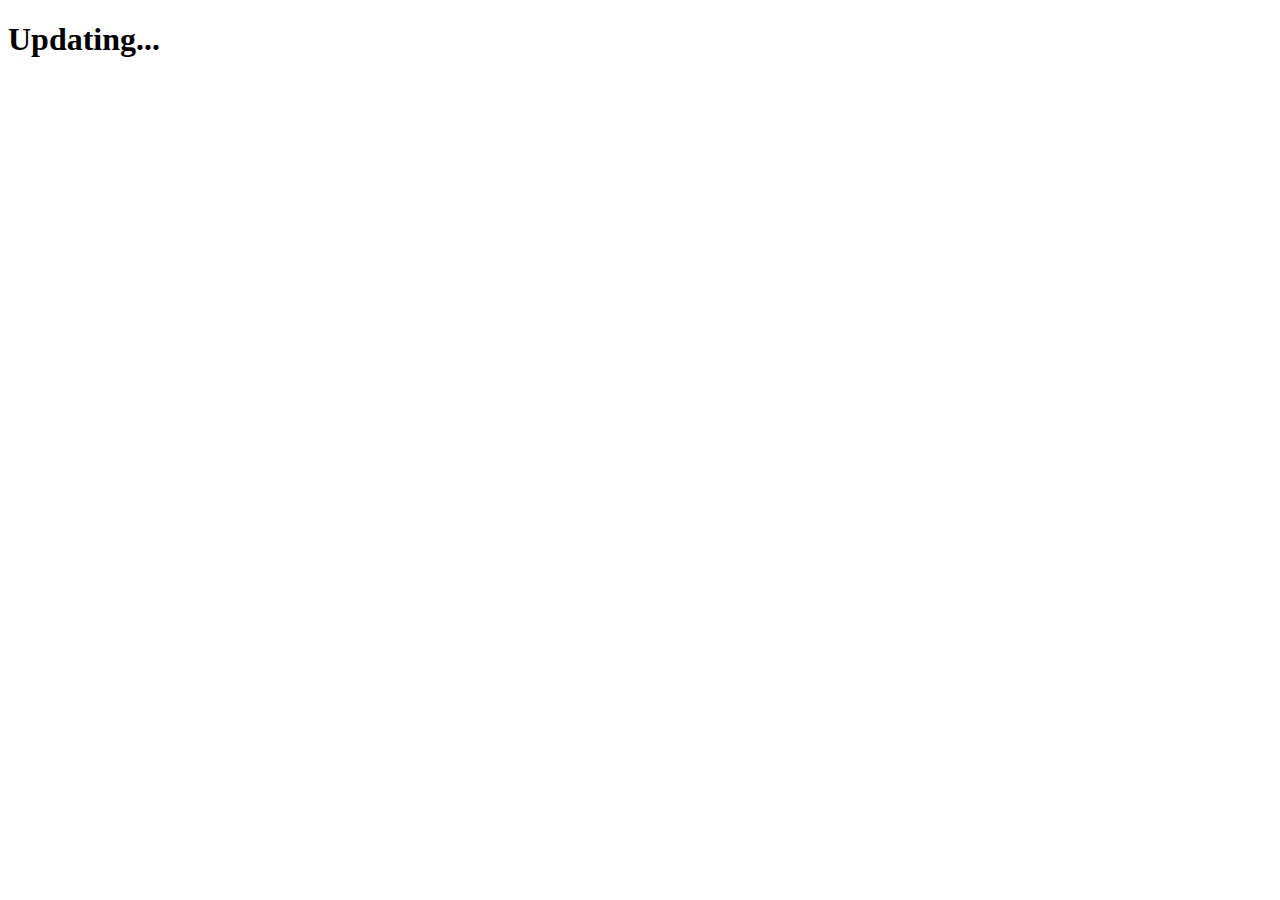
==== skill.html @ eedf5e10 "Working on page redirecting" ====
<!DOCTYPE html>
<html lang="en">
<head>
    <meta charset="UTF-8">
    <meta http-equiv="X-UA-Compatible" content="IE=edge">
    <meta name="viewport" content="width=device-width, initial-scale=1.0">
    <title>Document</title>
</head>
<body>
    <div class="section">
        <h1>Updating...</h1> 
    </div>
</body>
</html>
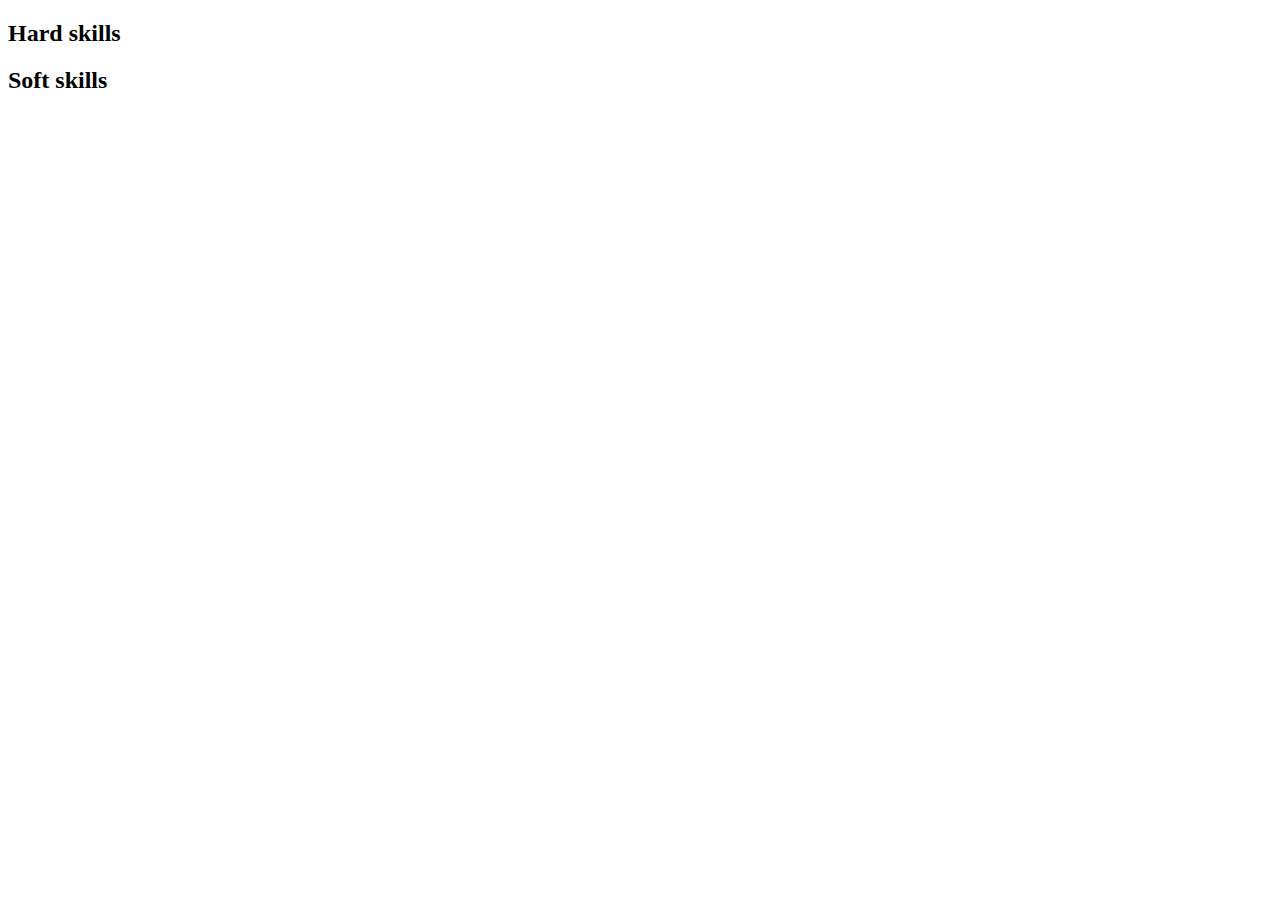
==== commit 28a7a219: "Arrange files into folders" ====
--- a/skill.html
+++ b/skill.html
@@ -4,11 +4,16 @@
     <meta charset="UTF-8">
     <meta http-equiv="X-UA-Compatible" content="IE=edge">
     <meta name="viewport" content="width=device-width, initial-scale=1.0">
-    <title>Document</title>
+    <title>My skill</title>
+    <link rel="stylesheet" href="css/skill.css">
 </head>
 <body>
-    <div class="section">
-        <h1>Updating...</h1> 
+    <div class="firstSection">
+        <h2>Hard skills</h2>
+    </div>
+
+    <div class="secondSection">
+        <h2>Soft skills</h2>
     </div>
 </body>
 </html>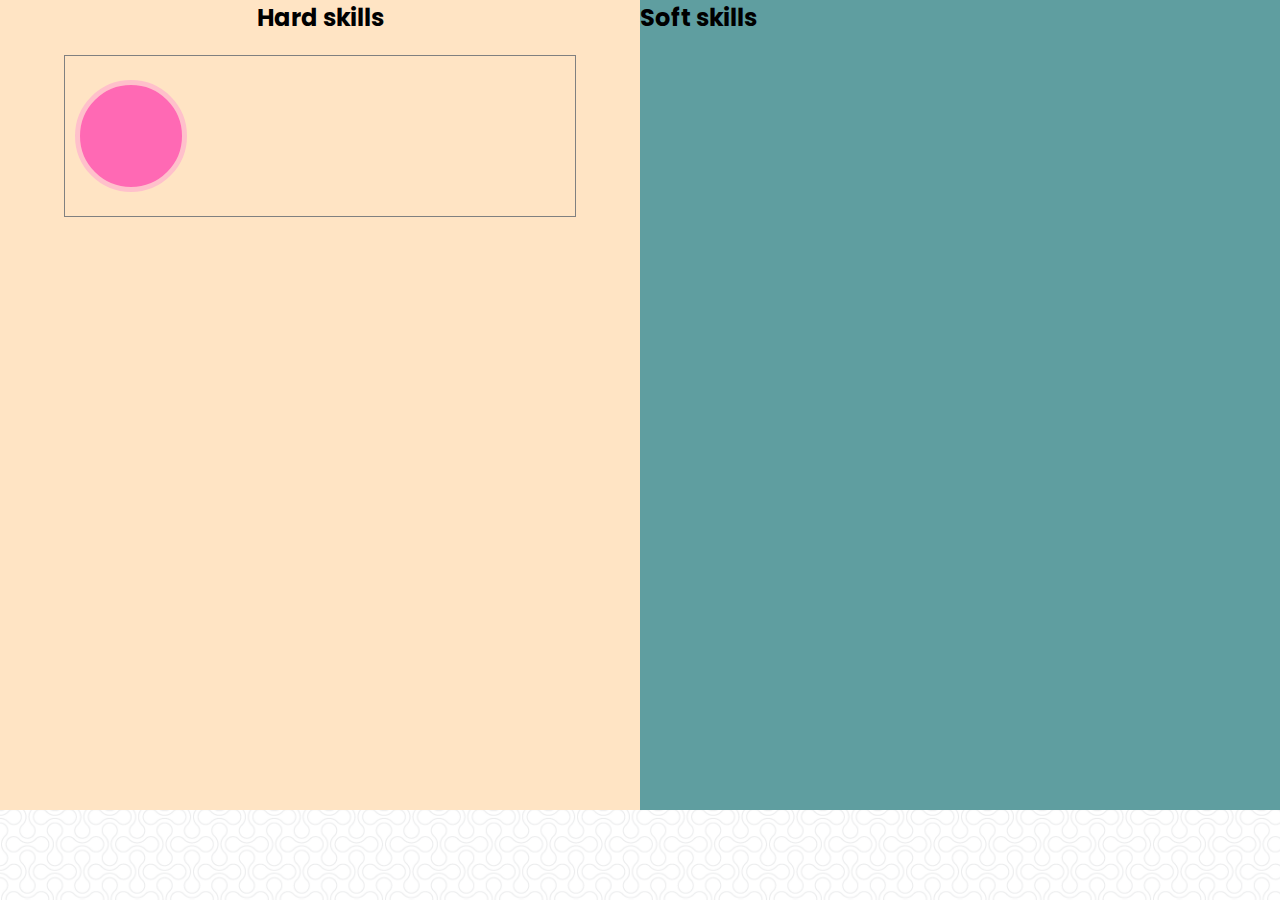
==== commit b8ec245f: "Problem with css" ====
--- a/skill.html
+++ b/skill.html
@@ -6,10 +6,18 @@
     <meta name="viewport" content="width=device-width, initial-scale=1.0">
     <title>My skill</title>
     <link rel="stylesheet" href="css/skill.css">
+    <link rel="stylesheet" src="https://cdnjs.cloudflare.com/ajax/libs/font-awesome/5.14.0/css/all.min.css" integrity="sha512-1PKOgIY59xJ8Co8+NE6FZ+LOAZKjy+KY8iq0G4B3CyeY6wYHN3yt9PW0XpSriVlkMXe40PTKnXrLnZ9+fkDaog==" crossorigin="anonymous" />
 </head>
 <body>
     <div class="firstSection">
         <h2>Hard skills</h2>
+
+        <div class="box">
+            <div class="circle">
+                <span class="fas fa-js"></span>
+            </div>
+        </div>
+
     </div>
 
     <div class="secondSection">
--- a/css/skill.css
+++ b/css/skill.css
@@ -0,0 +1,64 @@
+@import url('https://fonts.googleapis.com/css2?family=Poppins:wght@400;600;700&display=swap');
+
+*{
+    box-sizing: border-box;
+    margin: 0;
+    padding: 0;
+}
+
+body{
+    background-color: rgb(7, 0, 17);
+    background-image: url("../media/double-bubble-outline.png");
+
+    width: 100%;
+
+    display: flex;
+    flex-direction: column;
+
+    font-family: Poppins;
+}
+
+.firstSection{
+    height: 90vh;
+    background-color: bisque;
+    display: flex;
+    flex-direction: column;
+    align-items: center;
+}
+
+.firstSection .box{
+    width: 80%;
+    height: 20%;
+    margin: 20px;
+    display: flex;
+    flex-direction: row;
+    align-items: center;
+    border: solid 1px grey;
+    padding: 10px;
+}
+
+.firstSection .box .circle{
+    height: 80%;
+    aspect-ratio: 1;
+    border-radius: 50%;
+    background-color: hotpink;
+    border: solid 5px pink;
+    margin-right: 10px;
+    display: flex;
+    justify-content: center;
+    align-items: center;
+}
+
+.secondSection{
+    height: 90vh;
+    background-color: cadetblue;
+}
+
+
+@media screen and (min-width: 900px) {
+    body{
+        background-size: 30%;
+        display: grid;
+        grid-template-columns: 1fr 1fr;
+    }
+}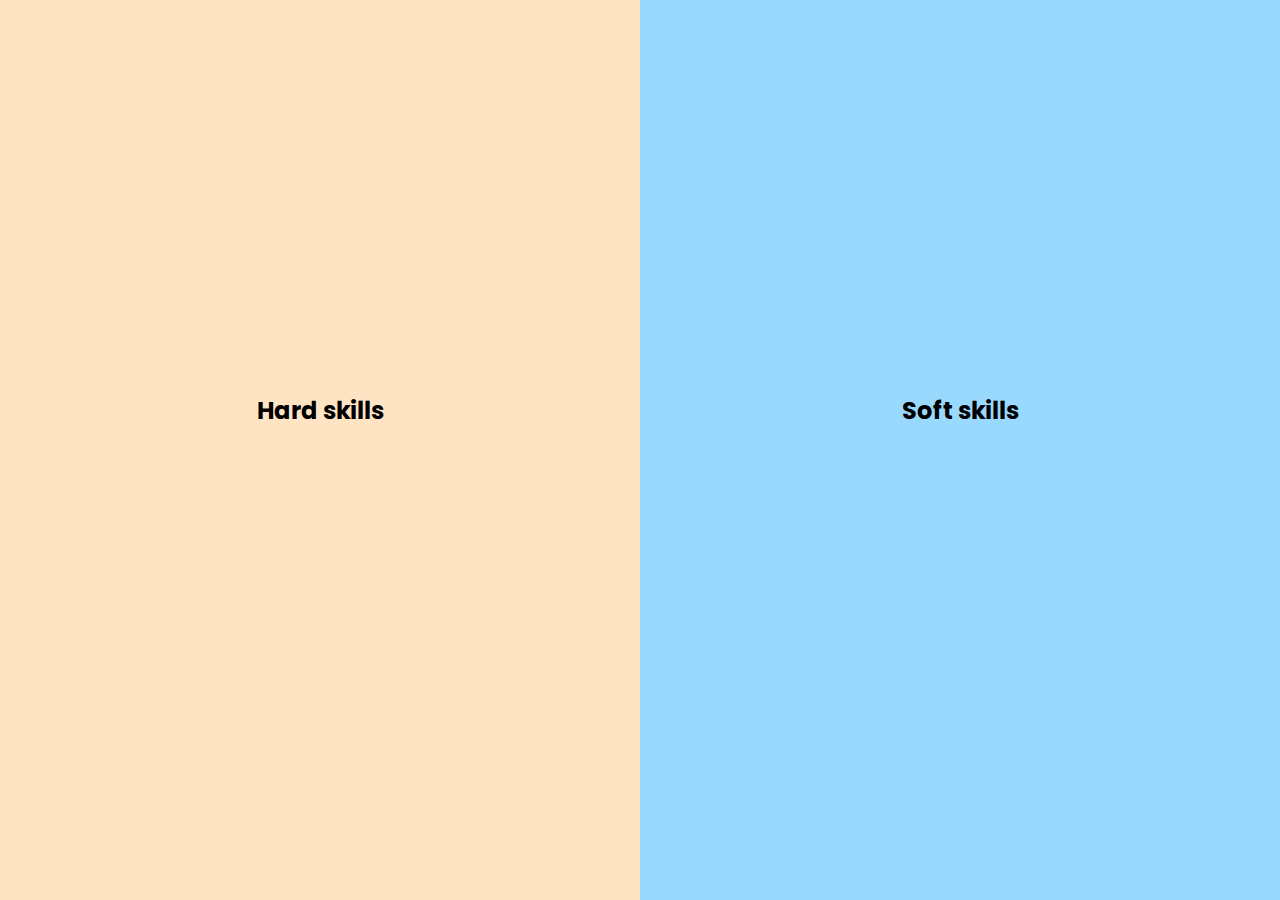
==== commit 51734e8b: "Working on MySkill page" ====
--- a/skill.html
+++ b/skill.html
@@ -6,7 +6,7 @@
     <meta name="viewport" content="width=device-width, initial-scale=1.0">
     <title>My skill</title>
     <link rel="stylesheet" href="css/skill.css">
-    <link rel="stylesheet" src="https://cdnjs.cloudflare.com/ajax/libs/font-awesome/5.14.0/css/all.min.css" integrity="sha512-1PKOgIY59xJ8Co8+NE6FZ+LOAZKjy+KY8iq0G4B3CyeY6wYHN3yt9PW0XpSriVlkMXe40PTKnXrLnZ9+fkDaog==" crossorigin="anonymous" />
+    <link rel="stylesheet" href="https://cdnjs.cloudflare.com/ajax/libs/font-awesome/5.15.3/css/all.min.css" integrity="sha512-iBBXm8fW90+nuLcSKlbmrPcLa0OT92xO1BIsZ+ywDWZCvqsWgccV3gFoRBv0z+8dLJgyAHIhR35VZc2oM/gI1w==" crossorigin="anonymous" referrerpolicy="no-referrer" />
 </head>
 <body>
     <div class="firstSection">
@@ -14,14 +14,182 @@
 
         <div class="box">
             <div class="circle">
-                <span class="fas fa-js"></span>
+                <i class="fab fa-html5 fa-inverse fa-3x"></i>
+            </div>
+
+            <div class="smallerBox">
+                <h3>HTML</h3>
+                <div class="starContainer">
+                    <i class="fa fa-star fa-2x"></i>
+                    <i class="fa fa-star fa-2x"></i>
+                    <i class="fa fa-star fa-2x"></i>
+                    <i class="fa fa-star fa-2x"></i>
+                    <i class="fa fa-star fa-2x"></i>
+                </div>
+            </div>
+        </div>
+
+        <div class="box">
+            <div class="circle">
+                <i class="fab fa-css3-alt fa-inverse fa-3x"></i>
+            </div>
+
+            <div class="smallerBox">
+                <h3>CSS</h3>
+                <div class="starContainer">
+                    <i class="fa fa-star fa-2x"></i>
+                    <i class="fa fa-star fa-2x"></i>
+                    <i class="fa fa-star fa-2x"></i>
+                    <i class="fa fa-star fa-2x"></i>
+                    <i class="fa fa-star fa-2x"></i>
+                </div>
+            </div>
+        </div>
+
+        <div class="box">
+            <div class="circle">
+                <i class="fab fa-js-square fa-inverse fa-3x"></i>
+            </div>
+
+            <div class="smallerBox">
+                <h3>Javascript</h3>
+                <div class="starContainer">
+                    <i class="fa fa-star fa-2x"></i>
+                    <i class="fa fa-star fa-2x"></i>
+                    <i class="fa fa-star fa-2x"></i>
+                    <i class="fa fa-star fa-2x"></i>
+                    <i class="fa fa-star fa-2x"></i>
+                </div>
+            </div>
+        </div>
+
+        <div class="box">
+            <div class="circle">
+                <i class="fa fa-cogs fa-inverse fa-2x"></i>
+            </div>
+
+            <div class="smallerBox">
+                <h3>Logical thinking</h3>
+                <div class="starContainer">
+                    <i class="fa fa-star fa-2x"></i>
+                    <i class="fa fa-star fa-2x"></i>
+                    <i class="fa fa-star fa-2x"></i>
+                    <i class="fa fa-star fa-2x"></i>
+                    <i class="fa fa-star fa-2x"></i>
+                </div>
+            </div>
+        </div>
+
+        <div class="box">
+            <div class="circle">
+                <i class="fab fa-react fa-inverse fa-3x"></i>
+            </div>
+
+            <div class="smallerBox">
+                <h3>ReactJS</h3>
+                <div class="starContainer">
+                    <i class="fa fa-star fa-2x"></i>
+                    <i class="fa fa-star fa-2x"></i>
+                    <i class="fa fa-star fa-2x"></i>
+                    <i class="fa fa-star fa-2x"></i>
+                    <i class="fa fa-star fa-2x"></i>
+                </div>
             </div>
         </div>
 
     </div>
 
+    <!--/////////////////////////////////////-->
     <div class="secondSection">
         <h2>Soft skills</h2>
+
+        <div class="box">
+            <div class="circle">
+                <i class="fab fa-html5 fa-inverse fa-3x"></i>
+            </div>
+
+            <div class="smallerBox">
+                <h3>HTML</h3>
+                <div class="starContainer">
+                    <i class="fa fa-star fa-2x"></i>
+                    <i class="fa fa-star fa-2x"></i>
+                    <i class="fa fa-star fa-2x"></i>
+                    <i class="fa fa-star fa-2x"></i>
+                    <i class="fa fa-star fa-2x"></i>
+                </div>
+            </div>
+        </div>
+
+        <div class="box">
+            <div class="circle">
+                <i class="fab fa-css3-alt fa-inverse fa-3x"></i>
+            </div>
+
+            <div class="smallerBox">
+                <h3>CSS</h3>
+                <div class="starContainer">
+                    <i class="fa fa-star fa-2x"></i>
+                    <i class="fa fa-star fa-2x"></i>
+                    <i class="fa fa-star fa-2x"></i>
+                    <i class="fa fa-star fa-2x"></i>
+                    <i class="fa fa-star fa-2x"></i>
+                </div>
+            </div>
+        </div>
+
+        <div class="box">
+            <div class="circle">
+                <i class="fab fa-js-square fa-inverse fa-3x"></i>
+            </div>
+
+            <div class="smallerBox">
+                <h3>Javascript</h3>
+                <div class="starContainer">
+                    <i class="fa fa-star fa-2x"></i>
+                    <i class="fa fa-star fa-2x"></i>
+                    <i class="fa fa-star fa-2x"></i>
+                    <i class="fa fa-star fa-2x"></i>
+                    <i class="fa fa-star fa-2x"></i>
+                </div>
+            </div>
+        </div>
+
+        <div class="box">
+            <div class="circle">
+                <i class="fa fa-cogs fa-inverse fa-2x"></i>
+            </div>
+
+            <div class="smallerBox">
+                <h3>Logical thinking</h3>
+                <div class="starContainer">
+                    <i class="fa fa-star fa-2x"></i>
+                    <i class="fa fa-star fa-2x"></i>
+                    <i class="fa fa-star fa-2x"></i>
+                    <i class="fa fa-star fa-2x"></i>
+                    <i class="fa fa-star fa-2x"></i>
+                </div>
+            </div>
+        </div>
+
+        <div class="box">
+            <div class="circle">
+                <i class="fab fa-react fa-inverse fa-3x"></i>
+            </div>
+
+            <div class="smallerBox">
+                <h3>ReactJS</h3>
+                <div class="starContainer">
+                    <i class="fa fa-star fa-2x"></i>
+                    <i class="fa fa-star fa-2x"></i>
+                    <i class="fa fa-star fa-2x"></i>
+                    <i class="fa fa-star fa-2x"></i>
+                    <i class="fa fa-star fa-2x"></i>
+                </div>
+            </div>
+        </div>
+
     </div>
+
+
 </body>
 </html>--- a/css/skill.css
+++ b/css/skill.css
@@ -19,26 +19,43 @@
 }
 
 .firstSection{
-    height: 90vh;
     background-color: bisque;
     display: flex;
     flex-direction: column;
     align-items: center;
+    padding-bottom: 50px;
 }
 
-.firstSection .box{
-    width: 80%;
-    height: 20%;
-    margin: 20px;
+.secondSection{
+    background-color:rgb(153, 217, 253);
+    display: flex;
+    flex-direction: column;
+    align-items: center;
+    padding-bottom: 50px;
+}
+
+h2{
+    margin: 30px 0px 60px 0px;
+}
+
+.box{
+    width: 85%;
+    border: solid 1px grey;
     display: flex;
     flex-direction: row;
-    align-items: center;
-    border: solid 1px grey;
-    padding: 10px;
+    justify-content: space-evenly;
+    margin-bottom: 20px;
 }
 
-.firstSection .box .circle{
-    height: 80%;
+.box .smallerBox{
+    display: flex;
+    justify-content: center;
+    flex-direction: column;
+    height: inherit;
+}
+
+.box .circle{
+    width: 25%;
     aspect-ratio: 1;
     border-radius: 50%;
     background-color: hotpink;
@@ -49,11 +66,11 @@
     align-items: center;
 }
 
-.secondSection{
-    height: 90vh;
-    background-color: cadetblue;
+@media screen and (min-width: 540px) {
+    .box .circle{
+        width: 18%;
+    }
 }
-
 
 @media screen and (min-width: 900px) {
     body{
@@ -61,4 +78,31 @@
         display: grid;
         grid-template-columns: 1fr 1fr;
     }
+
+    .firstSection, .secondSection{
+        height: 100vh;
+        display: flex;
+        justify-content: center;
+        align-items: center;
+    }
+
+    .box{
+        display: none;
+    }
+    
+    h2{
+        width: 65%;
+        height: 200px;
+        display:flex;
+        justify-content: center;
+        align-items: center;
+        border-radius: 50px;
+        cursor: pointer;
+        transition: ease-in .2s;
+    }
+
+    h2:hover{
+        color: red;
+        box-shadow: 0 0 10px rgb(255, 159, 175), 0 0 40px rgb(255, 159, 175), 0 0 80px rgb(255, 159, 175);
+    }
 }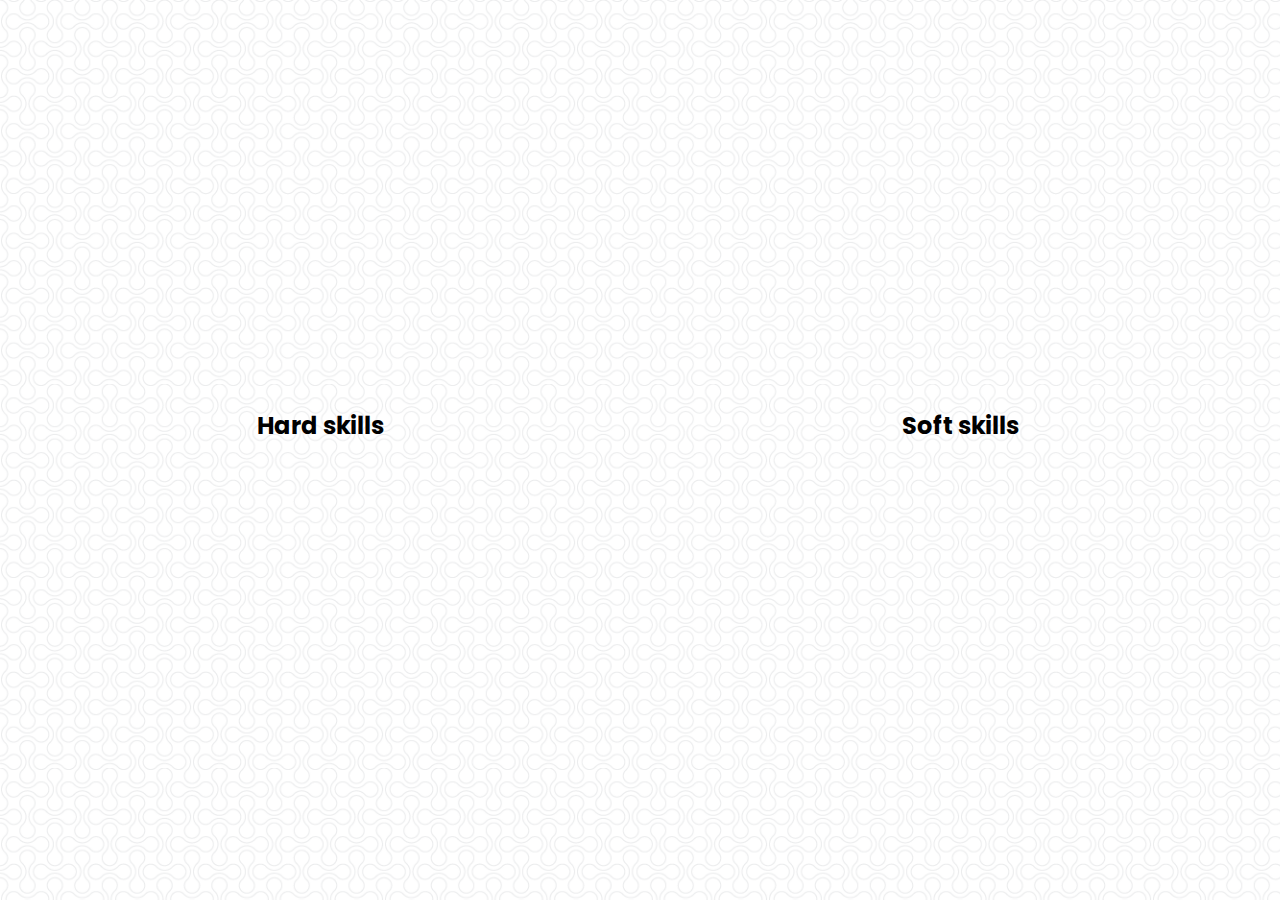
==== commit c5db6acc: "Update skill.html" ====
--- a/skill.html
+++ b/skill.html
@@ -8,11 +8,11 @@
     <link rel="stylesheet" href="css/skill.css">
     <link rel="stylesheet" href="https://cdnjs.cloudflare.com/ajax/libs/font-awesome/5.15.3/css/all.min.css" integrity="sha512-iBBXm8fW90+nuLcSKlbmrPcLa0OT92xO1BIsZ+ywDWZCvqsWgccV3gFoRBv0z+8dLJgyAHIhR35VZc2oM/gI1w==" crossorigin="anonymous" referrerpolicy="no-referrer" />
 </head>
-<body>
-    <div class="firstSection">
-        <h2>Hard skills</h2>
+<body onload="colorStar()">
+    <div class="firstSection" id="hardSection">
+        <h2 id="hardSkillButton">Hard skills</h2>
 
-        <div class="box">
+        <div class="box boxLeft">
             <div class="circle">
                 <i class="fab fa-html5 fa-inverse fa-3x"></i>
             </div>
@@ -20,7 +20,75 @@
             <div class="smallerBox">
                 <h3>HTML</h3>
                 <div class="starContainer">
+                    <i class="fa fa-star fa-2x active active1"></i>
+                    <i class="fa fa-star fa-2x active active2"></i>
+                    <i class="fa fa-star fa-2x active active3"></i>
+                    <i class="fa fa-star fa-2x active active4"></i>
                     <i class="fa fa-star fa-2x"></i>
+                </div>
+            </div>
+        </div>
+
+        <div class="box boxLeft">
+            <div class="circle">
+                <i class="fab fa-css3-alt fa-inverse fa-3x"></i>
+            </div>
+
+            <div class="smallerBox">
+                <h3>CSS</h3>
+                <div class="starContainer">
+                    <i class="fa fa-star fa-2x active active1"></i>
+                    <i class="fa fa-star fa-2x active active2"></i>
+                    <i class="fa fa-star fa-2x active active3"></i>
+                    <i class="fa fa-star fa-2x active active4"></i>
+                    <i class="fa fa-star fa-2x"></i>
+                </div>
+            </div>
+        </div>
+
+        <div class="box boxLeft">
+            <div class="circle">
+                <i class="fab fa-js-square fa-inverse fa-3x"></i>
+            </div>
+
+            <div class="smallerBox">
+                <h3>Javascript</h3>
+                <div class="starContainer">
+                    <i class="fa fa-star fa-2x active active1"></i>
+                    <i class="fa fa-star fa-2x active active2"></i>
+                    <i class="fa fa-star fa-2x active active3"></i>
+                    <i class="fa fa-star fa-2x"></i>
+                    <i class="fa fa-star fa-2x"></i>
+                </div>
+            </div>
+        </div>
+
+        <div class="box boxLeft">
+            <div class="circle">
+                <i class="fa fa-cogs fa-inverse fa-2x"></i>
+            </div>
+
+            <div class="smallerBox">
+                <h3>Logical thinking</h3>
+                <div class="starContainer">
+                    <i class="fa fa-star fa-2x active active1"></i>
+                    <i class="fa fa-star fa-2x active active2"></i>
+                    <i class="fa fa-star fa-2x active active3"></i>
+                    <i class="fa fa-star fa-2x active active4"></i>
+                    <i class="fa fa-star fa-2x"></i>
+                </div>
+            </div>
+        </div>
+
+        <div class="box boxLeft">
+            <div class="circle">
+                <i class="fab fa-react fa-inverse fa-3x"></i>
+            </div>
+
+            <div class="smallerBox">
+                <h3>ReactJS</h3>
+                <div class="starContainer">
+                    <i class="fa fa-star fa-2x active active1"></i>
                     <i class="fa fa-star fa-2x"></i>
                     <i class="fa fa-star fa-2x"></i>
                     <i class="fa fa-star fa-2x"></i>
@@ -28,168 +96,102 @@
                 </div>
             </div>
         </div>
+        
+        <a href="" class="viewMore">See more about my projects!</a>
 
-        <div class="box">
+    </div>
+
+    <!--/////////////////////////////////////-->
+    <div class="secondSection" id="softSection">
+        <h2 id="softSkillButton">Soft skills</h2>
+
+        <div class="box boxRight">
             <div class="circle">
-                <i class="fab fa-css3-alt fa-inverse fa-3x"></i>
+                <i class="fa fa-language fa-inverse fa-2x"></i>
             </div>
 
             <div class="smallerBox">
-                <h3>CSS</h3>
+                <h3>English</h3>
                 <div class="starContainer">
-                    <i class="fa fa-star fa-2x"></i>
-                    <i class="fa fa-star fa-2x"></i>
-                    <i class="fa fa-star fa-2x"></i>
-                    <i class="fa fa-star fa-2x"></i>
+                    <i class="fa fa-star fa-2x active active1"></i>
+                    <i class="fa fa-star fa-2x active active2"></i>
+                    <i class="fa fa-star fa-2x active active3"></i>
+                    <i class="fa fa-star fa-2x active active4"></i>
+                    <i class="fa fa-star fa-2x active active5"></i>
+                </div>
+            </div>
+        </div>
+
+        <div class="box boxRight">
+            <div class="circle">
+                <i class="fa fa-users fa-inverse fa-2x"></i>
+            </div>
+
+            <div class="smallerBox">
+                <h3>Teamwork</h3>
+                <div class="starContainer">
+                    <i class="fa fa-star fa-2x active active1"></i>
+                    <i class="fa fa-star fa-2x active active2"></i>
+                    <i class="fa fa-star fa-2x active active3"></i>
+                    <i class="fa fa-star fa-2x active active4"></i>
                     <i class="fa fa-star fa-2x"></i>
                 </div>
             </div>
         </div>
 
-        <div class="box">
+        <div class="box boxRight">
             <div class="circle">
-                <i class="fab fa-js-square fa-inverse fa-3x"></i>
+                <i class="fa fa-comments fa-inverse fa-2x"></i>
             </div>
 
             <div class="smallerBox">
-                <h3>Javascript</h3>
+                <h3>Communication</h3>
                 <div class="starContainer">
-                    <i class="fa fa-star fa-2x"></i>
-                    <i class="fa fa-star fa-2x"></i>
-                    <i class="fa fa-star fa-2x"></i>
-                    <i class="fa fa-star fa-2x"></i>
+                    <i class="fa fa-star fa-2x active active1"></i>
+                    <i class="fa fa-star fa-2x active active2"></i>
+                    <i class="fa fa-star fa-2x active active3"></i>
+                    <i class="fa fa-star fa-2x active active4"></i>
                     <i class="fa fa-star fa-2x"></i>
                 </div>
             </div>
         </div>
 
-        <div class="box">
+        <div class="box boxRight">
             <div class="circle">
-                <i class="fa fa-cogs fa-inverse fa-2x"></i>
+                <i class="fa fa-question-circle fa-inverse fa-2x"></i>
             </div>
 
             <div class="smallerBox">
-                <h3>Logical thinking</h3>
+                <h3>Problem solving</h3>
                 <div class="starContainer">
-                    <i class="fa fa-star fa-2x"></i>
-                    <i class="fa fa-star fa-2x"></i>
-                    <i class="fa fa-star fa-2x"></i>
-                    <i class="fa fa-star fa-2x"></i>
+                    <i class="fa fa-star fa-2x active active1"></i>
+                    <i class="fa fa-star fa-2x active active2"></i>
+                    <i class="fa fa-star fa-2x active active3"></i>
+                    <i class="fa fa-star fa-2x active active4"></i>
                     <i class="fa fa-star fa-2x"></i>
                 </div>
             </div>
         </div>
 
-        <div class="box">
+        <div class="box boxRight">
             <div class="circle">
-                <i class="fab fa-react fa-inverse fa-3x"></i>
+                <i class="fa fa-lightbulb fa-inverse fa-2x"></i>
             </div>
 
             <div class="smallerBox">
-                <h3>ReactJS</h3>
+                <h3>Creativity</h3>
                 <div class="starContainer">
-                    <i class="fa fa-star fa-2x"></i>
-                    <i class="fa fa-star fa-2x"></i>
-                    <i class="fa fa-star fa-2x"></i>
-                    <i class="fa fa-star fa-2x"></i>
+                    <i class="fa fa-star fa-2x active active1"></i>
+                    <i class="fa fa-star fa-2x active active2"></i>
+                    <i class="fa fa-star fa-2x active active3"></i>
+                    <i class="fa fa-star fa-2x active active4"></i>
                     <i class="fa fa-star fa-2x"></i>
                 </div>
             </div>
         </div>
+    </div>
+</body>
 
-    </div>
+<script src="js/skill.js"></script>
 
-    <!--/////////////////////////////////////-->
-    <div class="secondSection">
-        <h2>Soft skills</h2>
-
-        <div class="box">
-            <div class="circle">
-                <i class="fab fa-html5 fa-inverse fa-3x"></i>
-            </div>
-
-            <div class="smallerBox">
-                <h3>HTML</h3>
-                <div class="starContainer">
-                    <i class="fa fa-star fa-2x"></i>
-                    <i class="fa fa-star fa-2x"></i>
-                    <i class="fa fa-star fa-2x"></i>
-                    <i class="fa fa-star fa-2x"></i>
-                    <i class="fa fa-star fa-2x"></i>
-                </div>
-            </div>
-        </div>
-
-        <div class="box">
-            <div class="circle">
-                <i class="fab fa-css3-alt fa-inverse fa-3x"></i>
-            </div>
-
-            <div class="smallerBox">
-                <h3>CSS</h3>
-                <div class="starContainer">
-                    <i class="fa fa-star fa-2x"></i>
-                    <i class="fa fa-star fa-2x"></i>
-                    <i class="fa fa-star fa-2x"></i>
-                    <i class="fa fa-star fa-2x"></i>
-                    <i class="fa fa-star fa-2x"></i>
-                </div>
-            </div>
-        </div>
-
-        <div class="box">
-            <div class="circle">
-                <i class="fab fa-js-square fa-inverse fa-3x"></i>
-            </div>
-
-            <div class="smallerBox">
-                <h3>Javascript</h3>
-                <div class="starContainer">
-                    <i class="fa fa-star fa-2x"></i>
-                    <i class="fa fa-star fa-2x"></i>
-                    <i class="fa fa-star fa-2x"></i>
-                    <i class="fa fa-star fa-2x"></i>
-                    <i class="fa fa-star fa-2x"></i>
-                </div>
-            </div>
-        </div>
-
-        <div class="box">
-            <div class="circle">
-                <i class="fa fa-cogs fa-inverse fa-2x"></i>
-            </div>
-
-            <div class="smallerBox">
-                <h3>Logical thinking</h3>
-                <div class="starContainer">
-                    <i class="fa fa-star fa-2x"></i>
-                    <i class="fa fa-star fa-2x"></i>
-                    <i class="fa fa-star fa-2x"></i>
-                    <i class="fa fa-star fa-2x"></i>
-                    <i class="fa fa-star fa-2x"></i>
-                </div>
-            </div>
-        </div>
-
-        <div class="box">
-            <div class="circle">
-                <i class="fab fa-react fa-inverse fa-3x"></i>
-            </div>
-
-            <div class="smallerBox">
-                <h3>ReactJS</h3>
-                <div class="starContainer">
-                    <i class="fa fa-star fa-2x"></i>
-                    <i class="fa fa-star fa-2x"></i>
-                    <i class="fa fa-star fa-2x"></i>
-                    <i class="fa fa-star fa-2x"></i>
-                    <i class="fa fa-star fa-2x"></i>
-                </div>
-            </div>
-        </div>
-
-    </div>
-
-
-</body>
 </html>--- a/css/skill.css
+++ b/css/skill.css
@@ -19,7 +19,6 @@
 }
 
 .firstSection{
-    background-color: bisque;
     display: flex;
     flex-direction: column;
     align-items: center;
@@ -27,7 +26,6 @@
 }
 
 .secondSection{
-    background-color:rgb(153, 217, 253);
     display: flex;
     flex-direction: column;
     align-items: center;
@@ -66,6 +64,44 @@
     align-items: center;
 }
 
+a{
+    text-decoration: none;
+    font-weight: 600;
+    background-color: grey;
+    padding: 10px 20px;
+    border-radius: 20px;
+    margin-top: 30px;
+    color: white;
+}
+
+.activeColor{
+    color: gold;
+}
+
+.active1{
+    transition-delay: 0.5s;
+}
+
+.active2{
+    transition-delay: 1s;
+}
+
+.active3{
+    transition-delay: 1.5s;
+}
+
+.active4{
+    transition-delay: 2s;
+}
+
+.active5{
+    transition-delay: 2.5s;
+}
+
+.active1, .active2, .active3, .active4, .active5{
+    transition-duration: 0.5s;
+}
+
 @media screen and (min-width: 540px) {
     .box .circle{
         width: 18%;
@@ -75,19 +111,35 @@
 @media screen and (min-width: 900px) {
     body{
         background-size: 30%;
-        display: grid;
-        grid-template-columns: 1fr 1fr;
+        display: flex;
+        flex-direction: row;
     }
 
     .firstSection, .secondSection{
         height: 100vh;
+        width: 50%;
         display: flex;
         justify-content: center;
         align-items: center;
+        transition: ease-out 1s;
     }
 
     .box{
         display: none;
+        width: 40%;
+        padding: 2px;
+        margin-bottom: 10px;
+    }
+
+    a{
+        display: none;
+        margin-top: 20px;
+        cursor: pointer;
+        transition-duration: .2s;
+    }
+
+    a:hover{
+        background-color: hotpink;
     }
     
     h2{
@@ -99,10 +151,13 @@
         border-radius: 50px;
         cursor: pointer;
         transition: ease-in .2s;
+        margin: 10px 0px 10px 0px;
     }
 
     h2:hover{
         color: red;
         box-shadow: 0 0 10px rgb(255, 159, 175), 0 0 40px rgb(255, 159, 175), 0 0 80px rgb(255, 159, 175);
     }
+
+
 }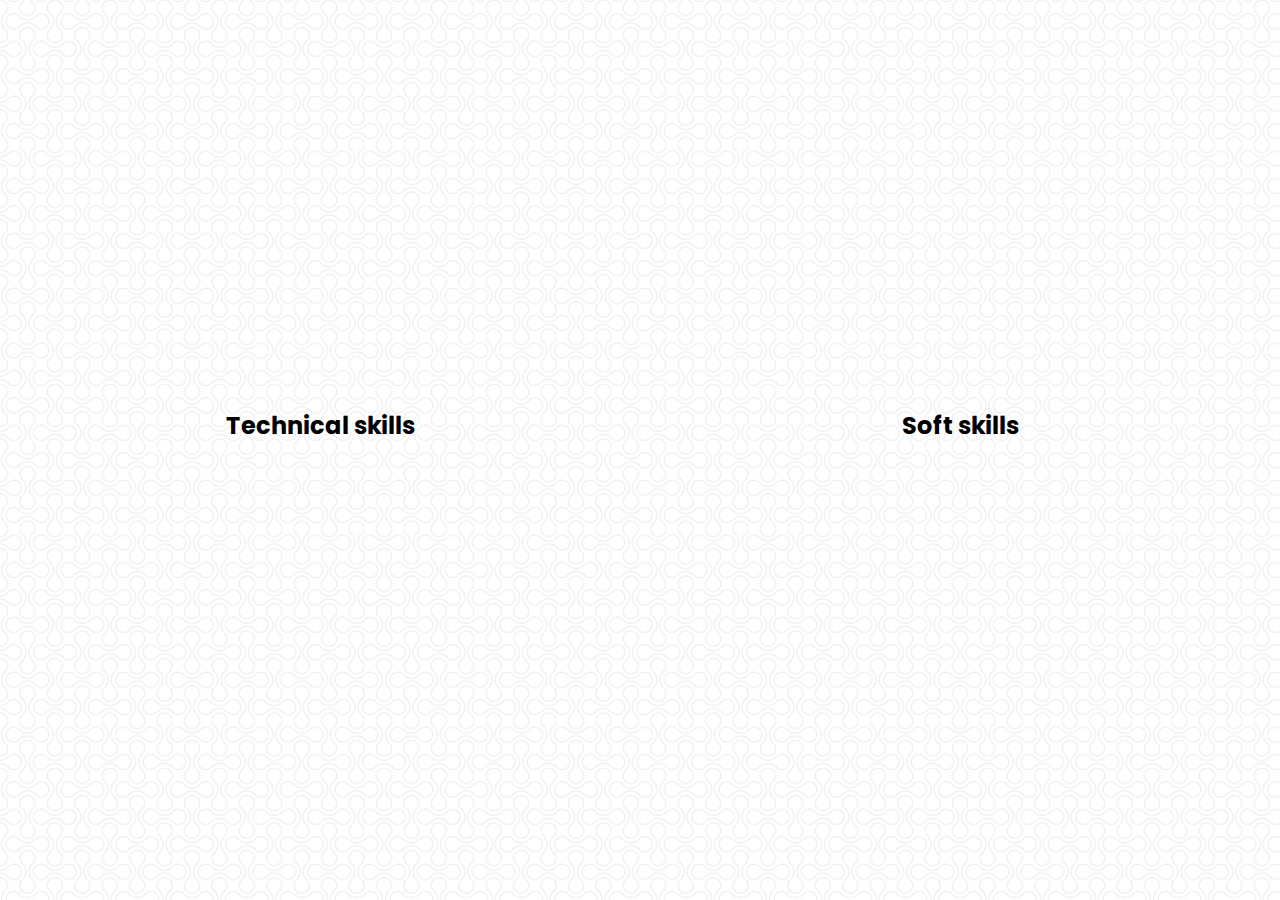
==== commit 9506054f: "Finishing skill page" ====
--- a/skill.html
+++ b/skill.html
@@ -10,20 +10,22 @@
 </head>
 <body onload="colorStar()">
     <div class="firstSection" id="hardSection">
-        <h2 id="hardSkillButton">Hard skills</h2>
+        <h2 id="hardSkillButton">Technical skills</h2>
 
         <div class="box boxLeft">
             <div class="circle">
-                <i class="fab fa-html5 fa-inverse fa-3x"></i>
+                <i class="fab fa-css3-alt fa-inverse fa-1x"></i>
+                <i class="fab fa-html5 fa-inverse fa-2x"></i>
+                <i class="fab fa-js-square fa-inverse fa-1x"></i>
             </div>
 
             <div class="smallerBox">
-                <h3>HTML</h3>
+                <h3>HTML, CSS, JS</h3>
                 <div class="starContainer">
                     <i class="fa fa-star fa-2x active active1"></i>
                     <i class="fa fa-star fa-2x active active2"></i>
                     <i class="fa fa-star fa-2x active active3"></i>
-                    <i class="fa fa-star fa-2x active active4"></i>
+                    <i class="fa fa-star fa-2x"></i>
                     <i class="fa fa-star fa-2x"></i>
                 </div>
             </div>
@@ -31,16 +33,16 @@
 
         <div class="box boxLeft">
             <div class="circle">
-                <i class="fab fa-css3-alt fa-inverse fa-3x"></i>
+                <i class="fab fa-php fa-inverse fa-3x"></i>
             </div>
 
             <div class="smallerBox">
-                <h3>CSS</h3>
+                <h3>PHP</h3>
                 <div class="starContainer">
                     <i class="fa fa-star fa-2x active active1"></i>
                     <i class="fa fa-star fa-2x active active2"></i>
                     <i class="fa fa-star fa-2x active active3"></i>
-                    <i class="fa fa-star fa-2x active active4"></i>
+                    <i class="fa fa-star fa-2x"></i>
                     <i class="fa fa-star fa-2x"></i>
                 </div>
             </div>
@@ -48,11 +50,11 @@
 
         <div class="box boxLeft">
             <div class="circle">
-                <i class="fab fa-js-square fa-inverse fa-3x"></i>
+                <i class="fas fa-database fa-inverse fa-2x"></i>
             </div>
 
             <div class="smallerBox">
-                <h3>Javascript</h3>
+                <h3>MySQL</h3>
                 <div class="starContainer">
                     <i class="fa fa-star fa-2x active active1"></i>
                     <i class="fa fa-star fa-2x active active2"></i>
@@ -69,12 +71,12 @@
             </div>
 
             <div class="smallerBox">
-                <h3>Logical thinking</h3>
+                <h3>Version control - Git</h3>
                 <div class="starContainer">
                     <i class="fa fa-star fa-2x active active1"></i>
                     <i class="fa fa-star fa-2x active active2"></i>
                     <i class="fa fa-star fa-2x active active3"></i>
-                    <i class="fa fa-star fa-2x active active4"></i>
+                    <i class="fa fa-star fa-2x"></i>
                     <i class="fa fa-star fa-2x"></i>
                 </div>
             </div>
@@ -82,22 +84,22 @@
 
         <div class="box boxLeft">
             <div class="circle">
-                <i class="fab fa-react fa-inverse fa-3x"></i>
+                <i class="fas fa-globe-americas fa-inverse fa-2x"></i>
             </div>
 
             <div class="smallerBox">
-                <h3>ReactJS</h3>
+                <h3>Network & Security</h3>
                 <div class="starContainer">
                     <i class="fa fa-star fa-2x active active1"></i>
-                    <i class="fa fa-star fa-2x"></i>
-                    <i class="fa fa-star fa-2x"></i>
+                    <i class="fa fa-star fa-2x active active2"></i>
+                    <i class="fa fa-star fa-2x active active3"></i>
                     <i class="fa fa-star fa-2x"></i>
                     <i class="fa fa-star fa-2x"></i>
                 </div>
             </div>
         </div>
         
-        <a href="" class="viewMore">See more about my projects!</a>
+        <a href="works.html" class="viewMore">See more about my projects!</a>
 
     </div>
 
@@ -179,7 +181,7 @@
             </div>
 
             <div class="smallerBox">
-                <h3>Creativity</h3>
+                <h3>Logical thinking</h3>
                 <div class="starContainer">
                     <i class="fa fa-star fa-2x active active1"></i>
                     <i class="fa fa-star fa-2x active active2"></i>
